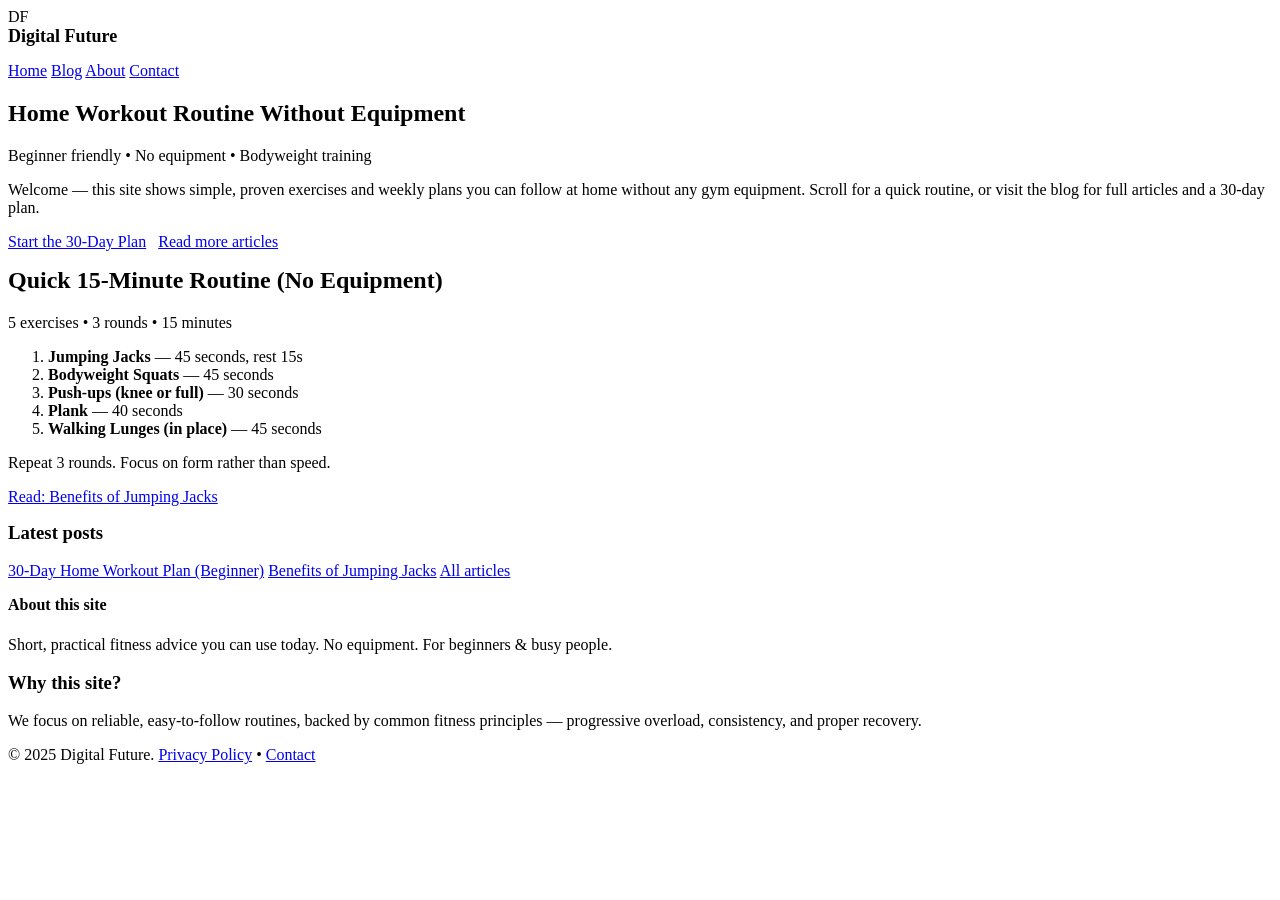
==== index.html @ 9388321d "index.html" ====
<!doctype html>
<html lang="en">
<head>
  <meta charset="utf-8" />
  <meta name="viewport" content="width=device-width,initial-scale=1" />
  <title>Home Workout Routine Without Equipment — Digital Future</title>
  <meta name="description" content="Free home workout routines and plans you can do without equipment. Step-by-step guides, 30-day plan, and beginner-friendly exercises." />
  <link rel="stylesheet" href="styles.css" />
  <link rel="canonical" href="https://digitalfuture1543.github.io/">

  <!-- ⭐ REQUIRED: GOOGLE ADSENSE VERIFICATION CODE ⭐ -->
  <script async src="https://pagead2.googlesyndication.com/pagead/js/adsbygoogle.js?client=ca-pub-6708710191079707"
      crossorigin="anonymous"></script>
  <!-- ⭐ END ADSENSE CODE ⭐ -->

</head>
<body>
  <div class="container">
    <header class="header">
      <div class="brand">
        <div class="logo">DF</div>
        <div>
          <div style="font-weight:800;font-size:18px">Digital Future</div>
          <div style="font-size:12px;color:rgba(255,255,255,0.9)">Home workouts & healthy living</div>
        </div>
      </div>
      <nav class="nav">
        <a href="index.html">Home</a>
        <a href="blog.html">Blog</a>
        <a href="about.html">About</a>
        <a href="contact.html">Contact</a>
      </nav>
    </header>

    <main>
      <section class="hero card">
        <h1 class="article-title">Home Workout Routine Without Equipment</h1>
        <div class="meta">Beginner friendly • No equipment • Bodyweight training</div>
        <p>Welcome — this site shows simple, proven exercises and weekly plans you can follow at home without any gym equipment. Scroll for a quick routine, or visit the blog for full articles and a 30-day plan.</p>
        <p><a class="button" href="article-30-day-plan.html">Start the 30-Day Plan</a> <a style="margin-left:8px" class="button" href="blog.html">Read more articles</a></p>
      </section>

      <div class="grid">
        <section class="card post">
          <h2 style="margin-top:0">Quick 15-Minute Routine (No Equipment)</h2>
          <p class="meta">5 exercises • 3 rounds • 15 minutes</p>
          <ol>
            <li><strong>Jumping Jacks</strong> — 45 seconds, rest 15s</li>
            <li><strong>Bodyweight Squats</strong> — 45 seconds</li>
            <li><strong>Push-ups (knee or full)</strong> — 30 seconds</li>
            <li><strong>Plank</strong> — 40 seconds</li>
            <li><strong>Walking Lunges (in place)</strong> — 45 seconds</li>
          </ol>
          <p>Repeat 3 rounds. Focus on form rather than speed.</p>
          <p><a class="button" href="article-jumping-jacks.html">Read: Benefits of Jumping Jacks</a></p>
        </section>

        <aside class="card">
          <h3 style="margin-top:0">Latest posts</h3>
          <div class="side-list">
            <a href="article-30-day-plan.html">30-Day Home Workout Plan (Beginner)</a>
            <a href="article-jumping-jacks.html">Benefits of Jumping Jacks</a>
            <a href="blog.html">All articles</a>
          </div>

          <h4 style="margin-top:16px">About this site</h4>
          <p style="color:var(--muted)">Short, practical fitness advice you can use today. No equipment. For beginners & busy people.</p>
        </aside>
      </div>

      <section style="margin-top:18px" class="card">
        <h3 style="margin-top:0">Why this site?</h3>
        <p>We focus on reliable, easy-to-follow routines, backed by common fitness principles — progressive overload, consistency, and proper recovery.</p>
      </section>
    </main>

    <footer class="footer">
      <p>&copy; 2025 Digital Future. <a href="privacy.html">Privacy Policy</a> • <a href="contact.html">Contact</a></p>
    </footer>
  </div>
</body>
</html>
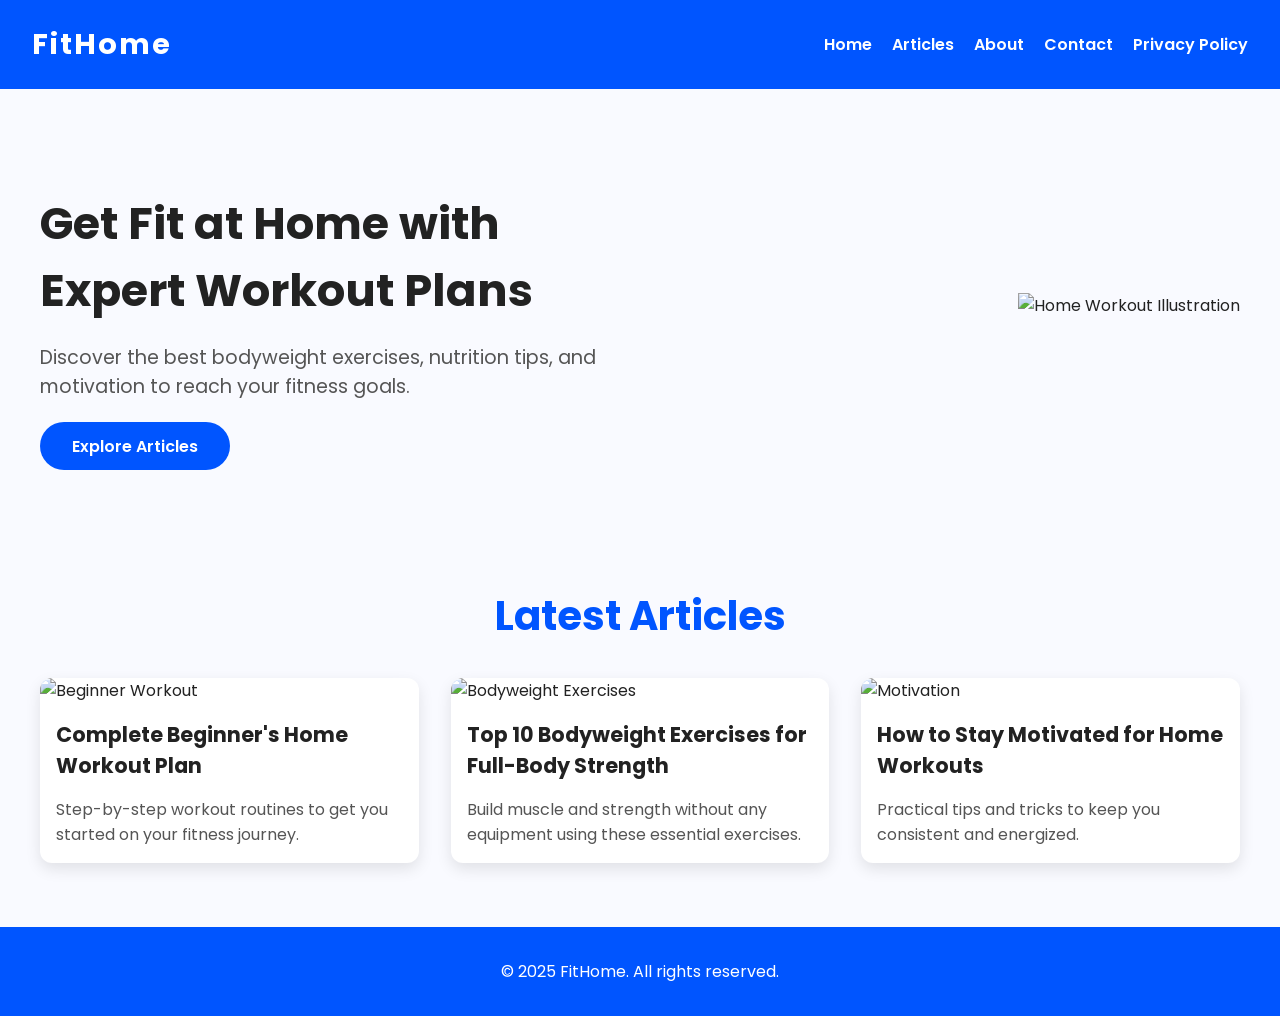
==== commit 2a7f0e30: "Add files via upload Signed-off-by: Digital Future  <digital.future1543@gmail.com>" ====
--- a/index.html
+++ b/index.html
@@ -1,82 +1,71 @@
-<!doctype html>
+<!DOCTYPE html>
 <html lang="en">
 <head>
-  <meta charset="utf-8" />
-  <meta name="viewport" content="width=device-width,initial-scale=1" />
-  <title>Home Workout Routine Without Equipment — Digital Future</title>
-  <meta name="description" content="Free home workout routines and plans you can do without equipment. Step-by-step guides, 30-day plan, and beginner-friendly exercises." />
+  <script async src="https://pagead2.googlesyndication.com/pagead/js/adsbygoogle.js?client=ca-pub-6079178014790770"
+     crossorigin="anonymous"></script>
+  <meta charset="UTF-8" />
+  <meta name="viewport" content="width=device-width, initial-scale=1" />
+  <title>FitHome - Your Ultimate Home Workout Hub</title>
+  <link href="https://fonts.googleapis.com/css2?family=Poppins:wght@400;600&display=swap" rel="stylesheet" />
   <link rel="stylesheet" href="styles.css" />
-  <link rel="canonical" href="https://digitalfuture1543.github.io/">
-
-  <!-- ⭐ REQUIRED: GOOGLE ADSENSE VERIFICATION CODE ⭐ -->
-  <script async src="https://pagead2.googlesyndication.com/pagead/js/adsbygoogle.js?client=ca-pub-6708710191079707"
-      crossorigin="anonymous"></script>
-  <!-- ⭐ END ADSENSE CODE ⭐ -->
-
+  <link rel="stylesheet" href="https://cdnjs.cloudflare.com/ajax/libs/aos/2.3.4/aos.css" />
 </head>
 <body>
-  <div class="container">
-    <header class="header">
-      <div class="brand">
-        <div class="logo">DF</div>
-        <div>
-          <div style="font-weight:800;font-size:18px">Digital Future</div>
-          <div style="font-size:12px;color:rgba(255,255,255,0.9)">Home workouts & healthy living</div>
-        </div>
-      </div>
-      <nav class="nav">
-        <a href="index.html">Home</a>
-        <a href="blog.html">Blog</a>
-        <a href="about.html">About</a>
-        <a href="contact.html">Contact</a>
-      </nav>
-    </header>
+  <header>
+    <nav class="navbar">
+      <div class="logo">FitHome</div>
+      <ul class="nav-links">
+        <li><a href="index.html">Home</a></li>
+        <li><a href="articles.html">Articles</a></li>
+        <li><a href="about.html">About</a></li>
+        <li><a href="contact.html">Contact</a></li>
+        <li><a href="privacy.html">Privacy Policy</a></li>
+      </ul>
+    </nav>
+  </header>
 
-    <main>
-      <section class="hero card">
-        <h1 class="article-title">Home Workout Routine Without Equipment</h1>
-        <div class="meta">Beginner friendly • No equipment • Bodyweight training</div>
-        <p>Welcome — this site shows simple, proven exercises and weekly plans you can follow at home without any gym equipment. Scroll for a quick routine, or visit the blog for full articles and a 30-day plan.</p>
-        <p><a class="button" href="article-30-day-plan.html">Start the 30-Day Plan</a> <a style="margin-left:8px" class="button" href="blog.html">Read more articles</a></p>
-      </section>
+  <section class="hero" data-aos="fade-up">
+    <div class="hero-text">
+      <h1>Get Fit at Home with Expert Workout Plans</h1>
+      <p>Discover the best bodyweight exercises, nutrition tips, and motivation to reach your fitness goals.</p>
+      <a href="articles.html" class="btn">Explore Articles</a>
+    </div>
+    <div class="hero-image">
+      <img src="images/homeworkout.svg" alt="Home Workout Illustration" />
+    </div>
+  </section>
 
-      <div class="grid">
-        <section class="card post">
-          <h2 style="margin-top:0">Quick 15-Minute Routine (No Equipment)</h2>
-          <p class="meta">5 exercises • 3 rounds • 15 minutes</p>
-          <ol>
-            <li><strong>Jumping Jacks</strong> — 45 seconds, rest 15s</li>
-            <li><strong>Bodyweight Squats</strong> — 45 seconds</li>
-            <li><strong>Push-ups (knee or full)</strong> — 30 seconds</li>
-            <li><strong>Plank</strong> — 40 seconds</li>
-            <li><strong>Walking Lunges (in place)</strong> — 45 seconds</li>
-          </ol>
-          <p>Repeat 3 rounds. Focus on form rather than speed.</p>
-          <p><a class="button" href="article-jumping-jacks.html">Read: Benefits of Jumping Jacks</a></p>
-        </section>
+  <section class="featured-articles" data-aos="fade-up" data-aos-delay="200">
+    <h2>Latest Articles</h2>
+    <div class="articles-grid">
+      <article>
+        <img src="images/article1.jpg" alt="Beginner Workout" />
+        <h3><a href="article1.html">Complete Beginner's Home Workout Plan</a></h3>
+        <p>Step-by-step workout routines to get you started on your fitness journey.</p>
+      </article>
+      <article>
+        <img src="images/article2.jpg" alt="Bodyweight Exercises" />
+        <h3><a href="article2.html">Top 10 Bodyweight Exercises for Full-Body Strength</a></h3>
+        <p>Build muscle and strength without any equipment using these essential exercises.</p>
+      </article>
+      <article>
+        <img src="images/article3.jpg" alt="Motivation" />
+        <h3><a href="article3.html">How to Stay Motivated for Home Workouts</a></h3>
+        <p>Practical tips and tricks to keep you consistent and energized.</p>
+      </article>
+    </div>
+  </section>
 
-        <aside class="card">
-          <h3 style="margin-top:0">Latest posts</h3>
-          <div class="side-list">
-            <a href="article-30-day-plan.html">30-Day Home Workout Plan (Beginner)</a>
-            <a href="article-jumping-jacks.html">Benefits of Jumping Jacks</a>
-            <a href="blog.html">All articles</a>
-          </div>
+  <footer>
+    <p>&copy; 2025 FitHome. All rights reserved.</p>
+  </footer>
 
-          <h4 style="margin-top:16px">About this site</h4>
-          <p style="color:var(--muted)">Short, practical fitness advice you can use today. No equipment. For beginners & busy people.</p>
-        </aside>
-      </div>
-
-      <section style="margin-top:18px" class="card">
-        <h3 style="margin-top:0">Why this site?</h3>
-        <p>We focus on reliable, easy-to-follow routines, backed by common fitness principles — progressive overload, consistency, and proper recovery.</p>
-      </section>
-    </main>
-
-    <footer class="footer">
-      <p>&copy; 2025 Digital Future. <a href="privacy.html">Privacy Policy</a> • <a href="contact.html">Contact</a></p>
-    </footer>
-  </div>
+  <script src="https://cdnjs.cloudflare.com/ajax/libs/aos/2.3.4/aos.js"></script>
+  <script>
+    AOS.init({
+      duration: 800,
+      once: true
+    });
+  </script>
 </body>
 </html>
--- a/styles.css
+++ b/styles.css
@@ -0,0 +1,158 @@
+/* styles.css */
+body {
+  font-family: 'Poppins', sans-serif;
+  margin: 0; padding: 0; background: #f9faff; color: #222;
+}
+
+header {
+  background: #0055ff;
+  padding: 1rem 2rem;
+  color: white;
+}
+
+.navbar {
+  display: flex;
+  justify-content: space-between;
+  align-items: center;
+}
+
+.navbar .logo {
+  font-weight: 700;
+  font-size: 1.8rem;
+  letter-spacing: 2px;
+}
+
+.nav-links {
+  list-style: none;
+  display: flex;
+  gap: 20px;
+}
+
+.nav-links a {
+  text-decoration: none;
+  color: white;
+  font-weight: 600;
+  transition: color 0.3s;
+}
+
+.nav-links a:hover {
+  color: #00bbff;
+}
+
+.hero {
+  display: flex;
+  justify-content: space-between;
+  align-items: center;
+  padding: 4rem 2rem;
+  max-width: 1200px;
+  margin: auto;
+  gap: 2rem;
+  flex-wrap: wrap;
+}
+
+.hero-text {
+  max-width: 600px;
+}
+
+.hero-text h1 {
+  font-size: 2.8rem;
+  margin-bottom: 1rem;
+}
+
+.hero-text p {
+  font-size: 1.2rem;
+  margin-bottom: 2rem;
+  color: #555;
+}
+
+.btn {
+  background: #0055ff;
+  color: white;
+  padding: 0.8rem 2rem;
+  border-radius: 50px;
+  text-decoration: none;
+  font-weight: 600;
+  transition: background 0.3s;
+}
+
+.btn:hover {
+  background: #00bbff;
+}
+
+.hero-image img {
+  max-width: 400px;
+  width: 100%;
+}
+
+.featured-articles {
+  max-width: 1200px;
+  margin: 4rem auto;
+  padding: 0 2rem;
+}
+
+.featured-articles h2 {
+  text-align: center;
+  font-size: 2.5rem;
+  margin-bottom: 2rem;
+  color: #0055ff;
+}
+
+.articles-grid {
+  display: grid;
+  grid-template-columns: repeat(auto-fit, minmax(280px, 1fr));
+  gap: 2rem;
+}
+
+article {
+  background: white;
+  border-radius: 12px;
+  box-shadow: 0 6px 15px rgb(0 0 0 / 0.1);
+  overflow: hidden;
+  transition: transform 0.3s;
+}
+
+article:hover {
+  transform: translateY(-8px);
+}
+
+article img {
+  width: 100%;
+  height: 180px;
+  object-fit: cover;
+}
+
+article h3 {
+  margin: 1rem;
+  font-size: 1.3rem;
+}
+
+article h3 a {
+  color: #222;
+  text-decoration: none;
+}
+
+article p {
+  margin: 0 1rem 1rem 1rem;
+  color: #555;
+  font-size: 1rem;
+}
+
+footer {
+  text-align: center;
+  padding: 1rem 0;
+  background: #0055ff;
+  color: white;
+  margin-top: 4rem;
+}
+
+/* Responsive */
+@media (max-width: 768px) {
+  .hero {
+    flex-direction: column;
+    text-align: center;
+  }
+  .hero-image img {
+    max-width: 300px;
+    margin: auto;
+  }
+}
